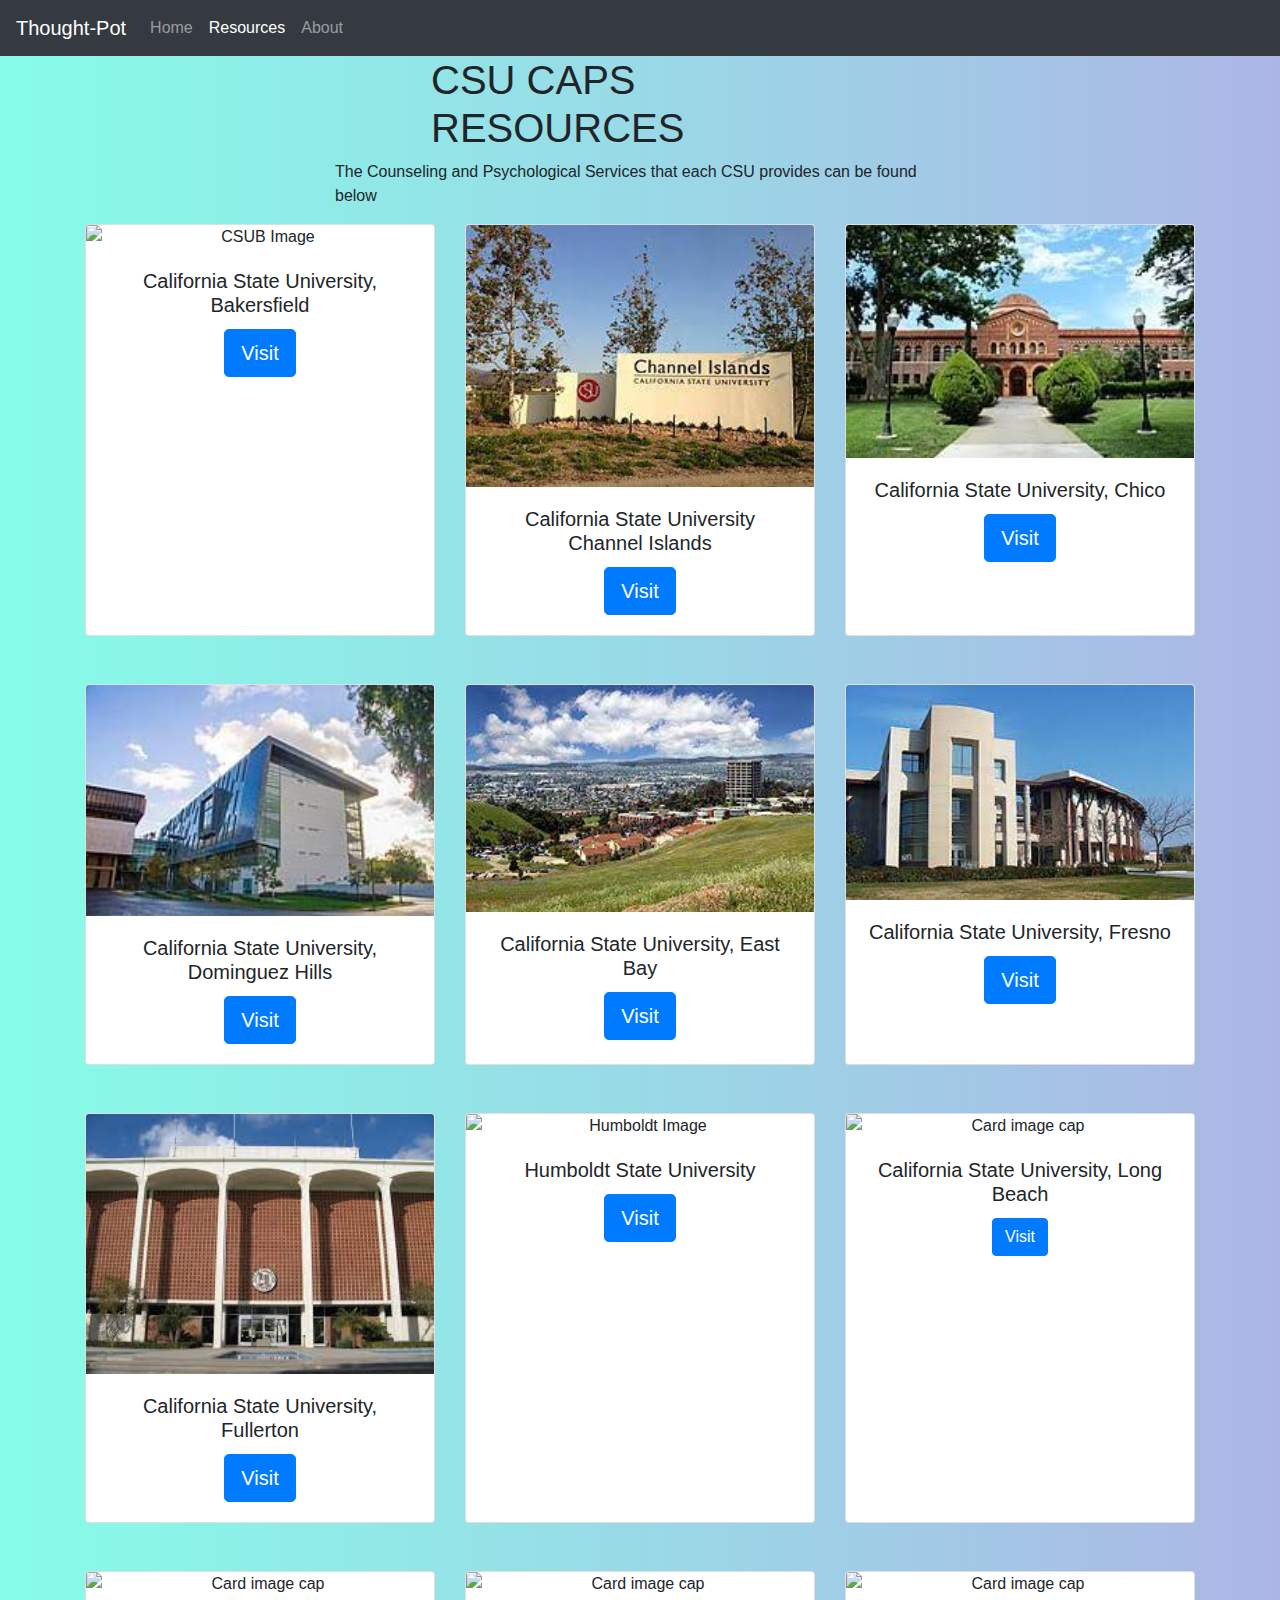
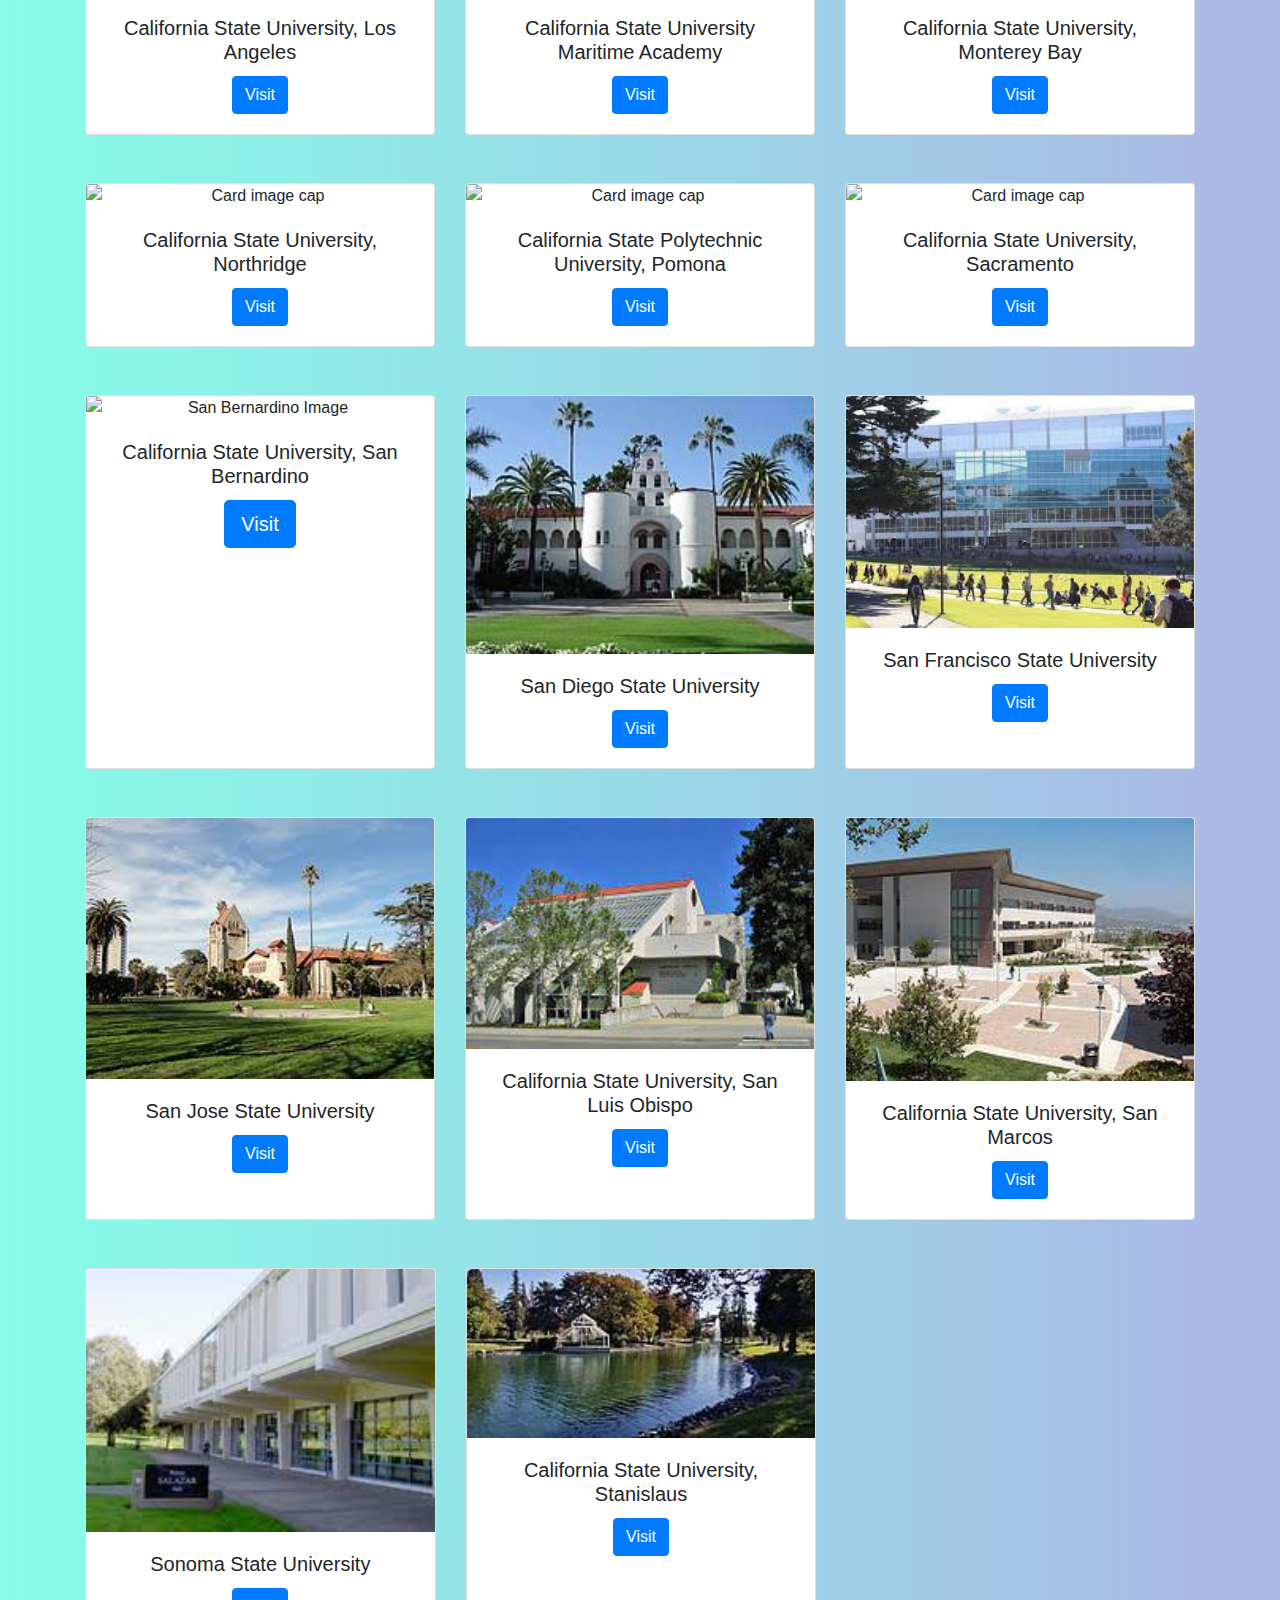
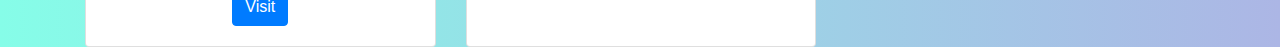
==== resources.html @ cb7fc3f7 "Merge pull request #2 from breanna-00/master" ====
<!DOCTYPE html>
<html lang="en">
<head>
    <meta charset="UTF-8">
    <meta http-equiv="X-UA-Compatible" content="IE=edge">
    <meta name="viewport" content="width=device-width, initial-scale=1.0">
    <title>Thought-Pot</title>
    <link rel="stylesheet" href="styles.css">
    <link rel="stylesheet" href="https://stackpath.bootstrapcdn.com/bootstrap/4.5.2/css/bootstrap.min.css" integrity="sha384-JcKb8q3iqJ61gNV9KGb8thSsNjpSL0n8PARn9HuZOnIxN0hoP+VmmDGMN5t9UJ0Z" crossorigin="anonymous">
    <link rel="stylesheet" href="https://cdnjs.cloudflare.com/ajax/libs/font-awesome/5.15.3/css/all.min.css" integrity="sha512-iBBXm8fW90+nuLcSKlbmrPcLa0OT92xO1BIsZ+ywDWZCvqsWgccV3gFoRBv0z+8dLJgyAHIhR35VZc2oM/gI1w==" crossorigin="anonymous" />
</head>
<body class="resources">
    <nav class="navbar navbar-expand-lg navbar-dark bg-dark">
        <a class="navbar-brand" href="#"><i class="fab fa-fw fa-pagelines"></i>Thought-Pot</a>
        <button class="navbar-toggler" type="button" data-toggle="collapse" data-target="#navbarSupportedContent" aria-controls="navbarSupportedContent" aria-expanded="false" aria-label="Toggle navigation">
          <span class="navbar-toggler-icon"></span>
        </button>
        
        <div class="collapse navbar-collapse" id="navbarSupportedContent">
          <ul class="navbar-nav mr-auto">
            <li class="nav-item">
              <a class="nav-link" href="/">Home</a>
            </li>
            <li class="nav-item">
              <a class="nav-link active" href="/resources.html">Resources</a>
            </li>
            <li class="nav-item">
                <a class="nav-link" href="/about.html">About</a>
              </li>
          </ul>
        </div>
    </nav>

    <div class="container mx-auto .title" style="width: 28rem;">
      <h1>CSU CAPS RESOURCES</h1>
    </div>

    <div class="container mx-auto .title" style="width: 40rem;">
      <p>The Counseling and Psychological Services that each CSU provides can be found below</p>
    </div>

    <div class="container mx-auto">
      <div class="card-deck">
        <div class="card">
            <img class="card-img-top" src="https://upload.wikimedia.org/wikipedia/commons/thumb/9/9c/Walter_Stiern_Library%2C_CSUB.jpg/250px-Walter_Stiern_Library%2C_CSUB.jpg" alt="CSUB Image">
            <div class="card-body">
              <h5 class="card-title">California State University, Bakersfield</h5>
              <a class="btn btn-primary btn-lg" href="https://www.csub.edu/counselingcenter/">Visit</a>
            </div>
        </div>

        <div class="card">
            <img class="card-img-top" src="[data-uri]" alt="CSU Channel Islands">
            <div class="card-body">
              <h5 class="card-title">California State University Channel Islands</h5>
              <a class="btn btn-primary btn-lg" href="https://www.csuci.edu/caps/">Visit</a>
            </div>
        </div>

        <div class="card">
            <img class="card-img-top" src="[data-uri]" alt="CSU Chico Image">
            <div class="card-body">
              <h5 class="card-title">California State University, Chico</h5>
              <a class="btn btn-primary btn-lg" href="https://www.csuchico.edu/counseling/">Visit</a>
            </div>
        </div>    
      </div>

      <div class="card-deck mt-5">
        <div class="card">
            <img class="card-img-top" src="[data-uri]" alt="CSU Dominguez Hills">
            <div class="card-body">
              <h5 class="card-title">California State University, Dominguez Hills</h5>
              <a class="btn btn-primary btn-lg" href="https://www.csudh.edu/sps/services-offered/">Visit</a>
            </div>
        </div>

        <div class="card">
            <img class="card-img-top" src="[data-uri]" alt="CSU East Bay Image">
            <div class="card-body">
              <h5 class="card-title">California State University, East Bay</h5>
              <a class="btn btn-primary btn-lg" href="https://www.csueastbay.edu/shcs/counseling/">Visit</a>
            </div>
        </div>

        <div class="card">
            <img class="card-img-top" src="[data-uri]" alt="Card image cap">
            <div class="card-body">
              <h5 class="card-title">California State University, Fresno</h5>
              <a class="btn btn-primary btn-lg" href="http://www.fresnostate.edu/studentaffairs/health/counseling/index.html">Visit</a>
            </div>
        </div>
      </div>

      <div class="card-deck mt-5">
        <div class="card">
            <img class="card-img-top" src="[data-uri]" alt="Card image cap">
            <div class="card-body">
              <h5 class="card-title">California State University, Fullerton</h5>
              <a class="btn btn-primary btn-lg" href="https://www.fullerton.edu/caps/">Visit</a>
            </div>
        </div>

        <div class="card">
            <img class="card-img-top" src="https://upload.wikimedia.org/wikipedia/commons/thumb/c/cd/Humboldt_State_University_Founders_Hall.jpg/250px-Humboldt_State_University_Founders_Hall.jpg" alt="Humboldt Image">
            <div class="card-body">
              <h5 class="card-title">Humboldt State University</h5>
              <a class="btn btn-primary btn-lg" href="https://counseling.humboldt.edu/counseling-psychological-services-new">Visit</a>
            </div>
        </div>

        <div class="card">
            <img class="card-img-top" src="https://upload.wikimedia.org/wikipedia/commons/thumb/c/c3/Walter_Pyramid.jpg/400px-Walter_Pyramid.jpg" alt="Card image cap">
            <div class="card-body">
              <h5 class="card-title">California State University, Long Beach</h5>
              <a
                href="http://web.csulb.edu/divisions/students/caps/"
                class="btn btn-primary"
                >Visit</a>
            </div>
        </div>
      </div>

      <div class="card-deck mt-5">
        <div class="card">
          <img
            class="card-img-top"
            src="https://upload.wikimedia.org/wikipedia/commons/thumb/5/5d/Cal_State_University%2C_Los_Angeles.jpg/440px-Cal_State_University%2C_Los_Angeles.jpg"
            alt="Card image cap">
          <div class="card-body">
            <h5 class="card-title">California State University, Los Angeles</h5>
            <a
              href="https://www.calstatela.edu/studenthealthcenter/caps"
              class="btn btn-primary"
              >Visit</a>
          </div>
        </div>
        
        <div class="card">
          <img
            class="card-img-top"
            src="https://upload.wikimedia.org/wikipedia/commons/thumb/e/ed/TS_Golden_Bear.JPG/440px-TS_Golden_Bear.JPG"
            alt="Card image cap">
          <div class="card-body">
            <h5 class="card-title">California State University Maritime Academy</h5>
            <a
              href="https://www.csum.edu/student-health-center/services/counseling-services/index.html"
              class="btn btn-primary"
              >Visit</a>
          </div>
        </div>

        <div class="card">
          <img
            class="card-img-top"
            src="https://upload.wikimedia.org/wikipedia/en/thumb/8/88/CSUMB_TanimuraConstruct.jpg/400px-CSUMB_TanimuraConstruct.jpg"
            alt="Card image cap">
          <div class="card-body">
            <h5 class="card-title">California State University, Monterey Bay</h5>
            <a
              href="https://csumb.edu/pgcc"
              class="btn btn-primary"
              >Visit</a>
          </div>
        </div>
      </div>
        
      <div class="card-deck mt-5">
        <div class="card">
          <img
            class="card-img-top"
            src="https://upload.wikimedia.org/wikipedia/commons/thumb/4/42/Manzanitas_Hall.JPG/600px-Manzanitas_Hall.JPG"
            alt="Card image cap">
          <div class="card-body">
            <h5 class="card-title">California State University, Northridge</h5>
            <a
              href="https://www.csun.edu/counseling"
              class="btn btn-primary"
              >Visit</a>
          </div>
        </div>

        <div class="card">
          <img
            class="card-img-top"
            src="https://upload.wikimedia.org/wikipedia/commons/thumb/d/d6/CalPoly_Stables.jpg/440px-CalPoly_Stables.jpg"
            alt="Card image cap">
          <div class="card-body">
            <h5 class="card-title">
              California State Polytechnic University, Pomona
            </h5>
            <a
              href="https://www.cpp.edu/caps/index.shtml"
              class="btn btn-primary"
              >Visit</a>
          </div>
        </div>

        <div class="card">
          <img
            class="card-img-top"
            src="https://upload.wikimedia.org/wikipedia/commons/thumb/6/69/Sac_State_North_Entrance.jpg/500px-Sac_State_North_Entrance.jpg"
            alt="Card image cap">
          <div class="card-body">
            <h5 class="card-title">California State University, Sacramento</h5>
            <a
              href="https://www.csus.edu/student-life/health-counseling/"
              class="btn btn-primary"
              >Visit</a>
          </div>
        </div>
      </div>
  
      <div class="card-deck mt-5">

        <div class="card">
          <img class="card-img-top" src="https://upload.wikimedia.org/wikipedia/commons/thumb/a/a6/Coussoulis_Arena.JPG/220px-Coussoulis_Arena.JPG" alt="San Bernardino Image">
          <div class="card-body">
            <h5 class="card-title">California State University, San Bernardino</h5>
            <a class="btn btn-primary btn-lg" href="https://www.csusb.edu/caps">Visit</a>
          </div>
        </div>

        <div class="card">
          <img class="card-img-top" src="[data-uri]" alt="SDSU">
          <div class="card-body">
            <h5 class="card-title">San Diego State University</h5>
            <a class="btn btn-primary btn-ig" href="https://sacd.sdsu.edu/cps">Visit</a>
          </div>
        </div>

        <div class="card">
          <img class="card-img-top" src="[data-uri]" alt="sfsu">
          <div class="card-body">
            <h5 class="card-title">San Francisco State University</h5>
            <a class="btn btn-primary btn-ig" href="https://psyservs.sfsu.edu/">Visit</a>
          </div>
        </div>

      </div>

    <div class="card-deck mt-5">
      <div class="card">
          <img class="card-img-top" src="[data-uri]" alt="SJSU">
          <div class="card-body">
            <h5 class="card-title">San Jose State University</h5>
            <a class="btn btn-primary btn-ig" href="https://sjsu.edu/counseling/">Visit</a>
          </div>
        </div>
      
      <div class="card">
          <img class="card-img-top" src="[data-uri]" alt="Card image cap">
          <div class="card-body">
            <h5 class="card-title">California State University, San Luis Obispo</h5>
            <a class="btn btn-primary btn-ig" href="https://chw.calpoly.edu/counseling">Visit</a>
          </div>
      </div>

      <div class="card">
          <img class="card-img-top" src="[data-uri]" alt="CSUSM">
          <div class="card-body">
            <h5 class="card-title">California State University, San Marcos</h5>
            <a class="btn btn-primary btn-ig" href="https://www.csusm.edu/counseling/index.html">Visit</a>
          </div>
      </div>

    </div>

    <div class="card-deck mt-5">
      <div class="card">
          <img class="card-img-top" src="[data-uri]" alt="SSU">
          <div class="card-body">
            <h5 class="card-title">Sonoma State University</h5>
            <a class="btn btn-primary btn-ig" href="https://caps.sonoma.edu/resources/self-care-wellness-tools">Visit</a>
          </div>
      </div>
      
      <div class="card">
          <img class="card-img-top" src="[data-uri]"alt="CSUS">
          <div class="card-body">
            <h5 class="card-title">California State University, Stanislaus</h5>
            <a class="btn btn-primary btn-ig" href="https://www.csustan.edu/counseling">Visit</a>
          </div>
      </div>

        <div class="col-lg">

        </div>
      </div>

    </div>


</body>
</html>
---- styles.css ----
/* Base Styles */
html {
    padding: 0;
    margin: 0;
}
a, li {
    list-style-type: none;
    text-decoration: none;
}
body {
    /* From uigradient.com */
    background: #5A3F37;  /* fallback for old browsers */
    background: -webkit-linear-gradient(to right, #2C7744, #5A3F37);  /* Chrome 10-25, Safari 5.1-6 */
    background: linear-gradient(to right, #2C7744, #5A3F37); /* W3C, IE 10+/ Edge, Firefox 16+, Chrome 26+, Opera 12+, Safari 7+ */    
}
/* Overrides */
.jumbotron {
    margin: 5% 10%;
}
.fab.fa-fw.fa-pagelines {
    color: #2C7744;
}
/* Media Queries */

body.resources {
    /* From uigradient.com */
    background: #acb6e5; /* fallback for old browsers */
    background: -webkit-linear-gradient(
      to right,
      #86fde8,
      #acb6e5
    ); /* Chrome 10-25, Safari 5.1-6 */
    background: linear-gradient(
      to right,
      #86fde8,
      #acb6e5
    ); /* W3C, IE 10+/ Edge, Firefox 16+, Chrome 26+, Opera 12+, Safari 7+ */
  }

.container.mx-auto .card {
    width: 18rem;
    text-align: center;
}

.container.mx-auto .title{
    text-align: center;
}
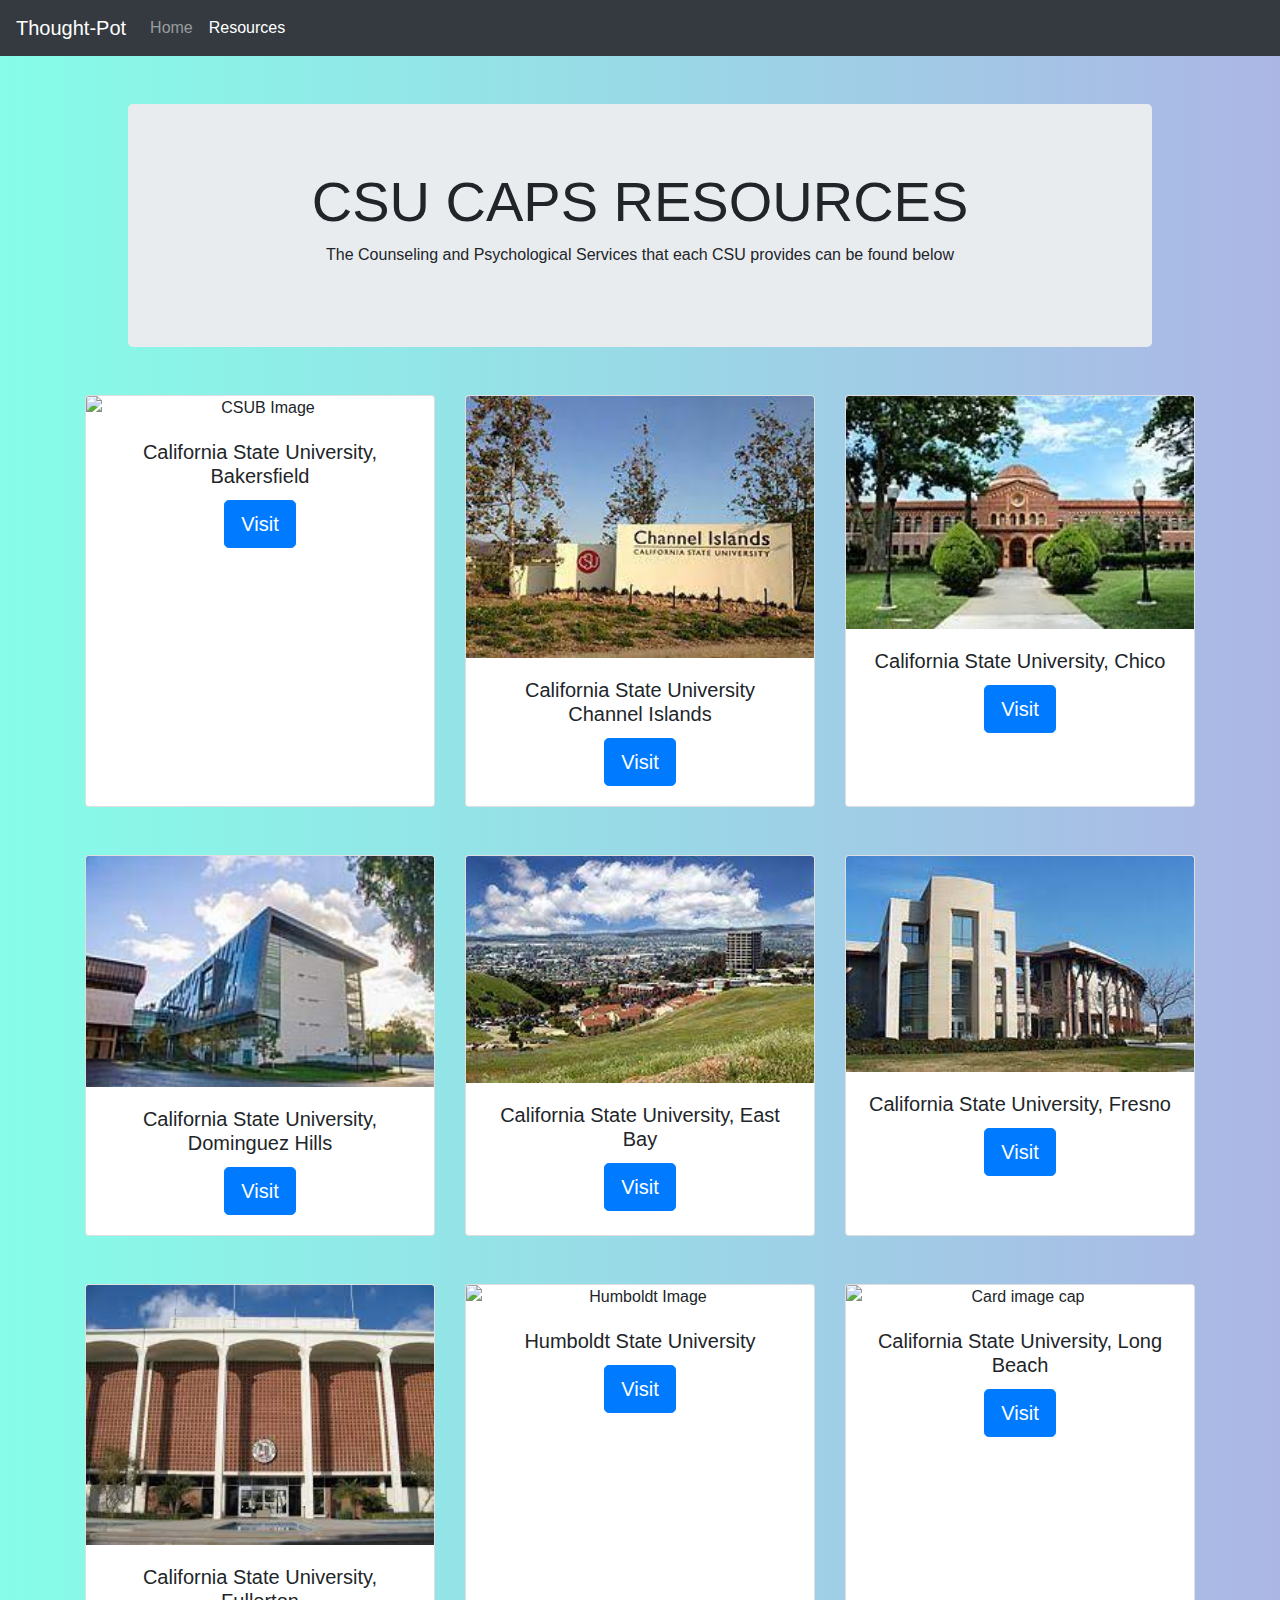
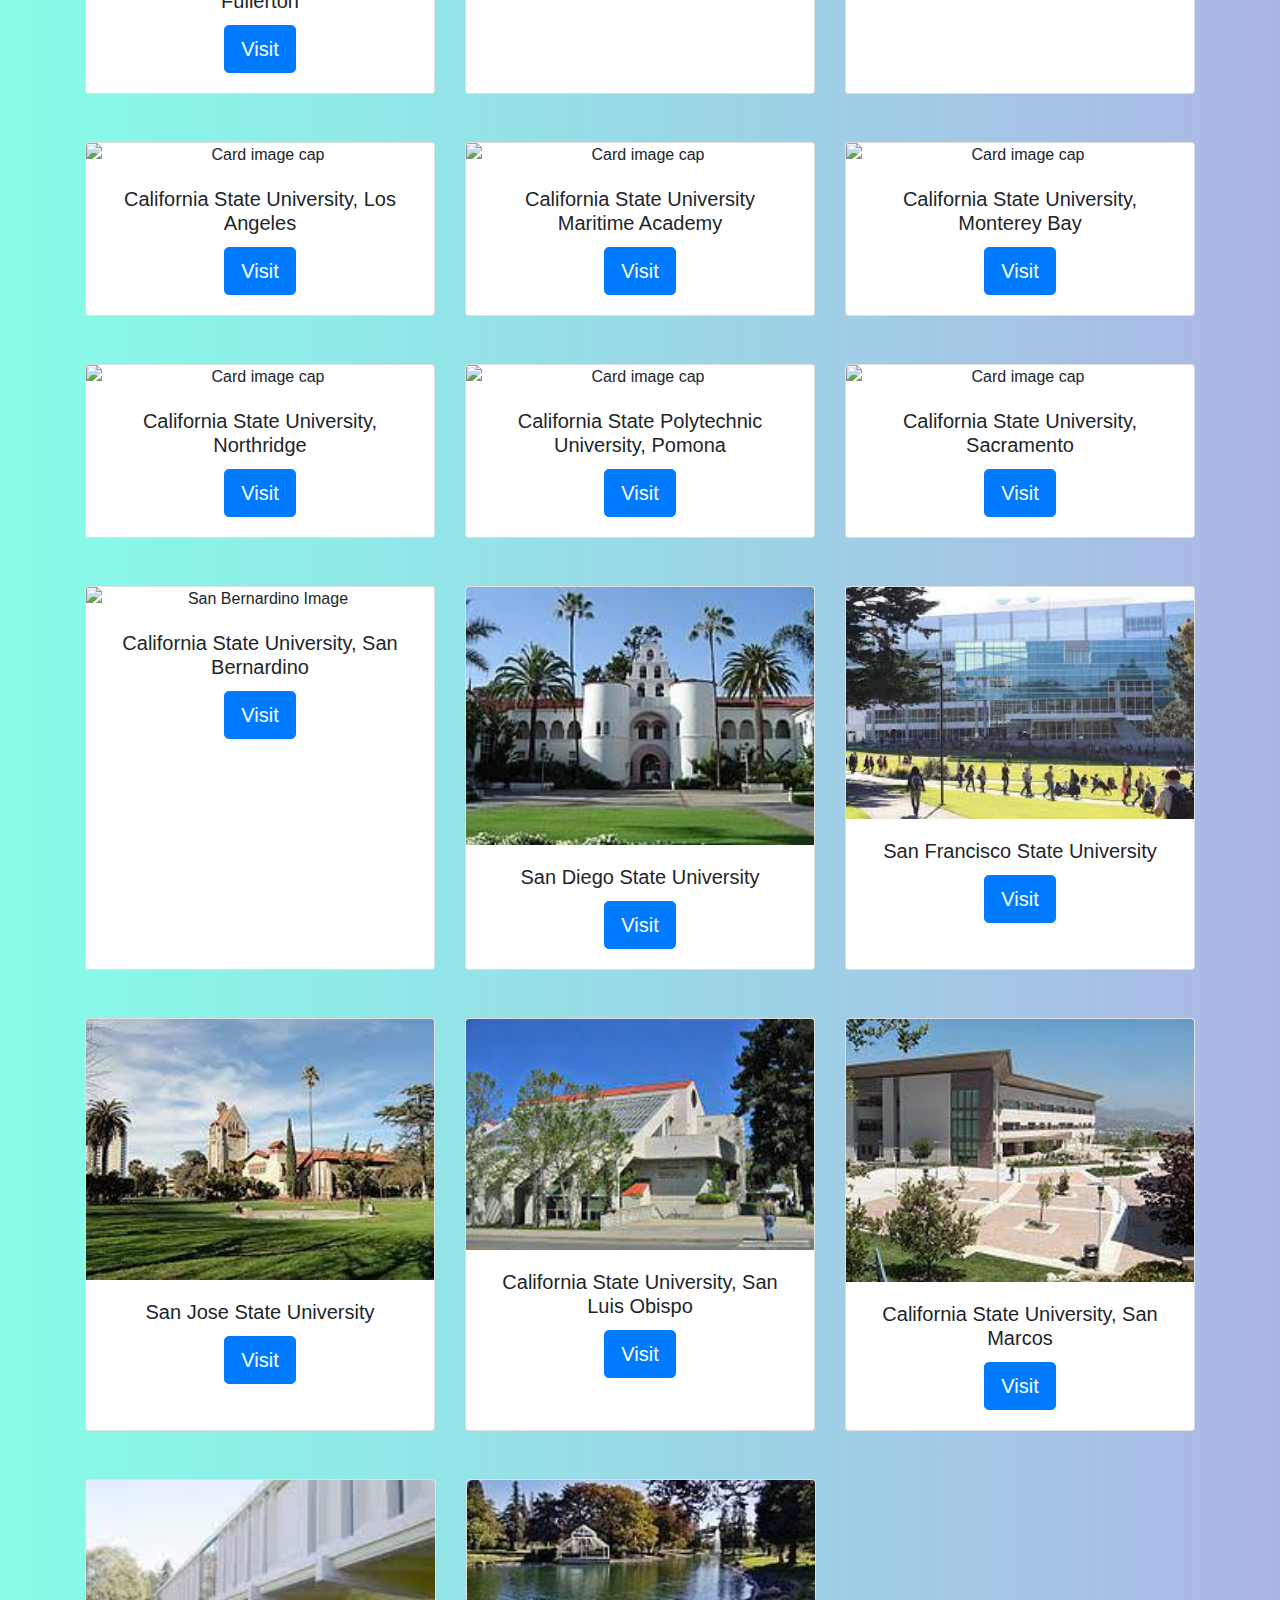
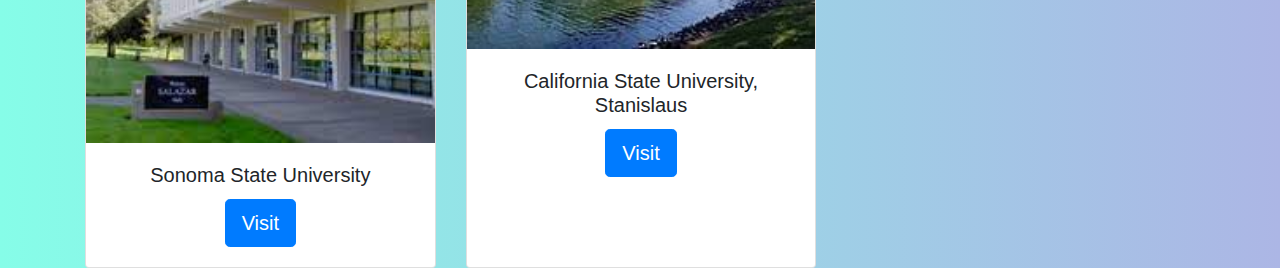
==== commit f434df6f: "finished project" ====
--- a/resources.html
+++ b/resources.html
@@ -5,6 +5,9 @@
     <meta http-equiv="X-UA-Compatible" content="IE=edge">
     <meta name="viewport" content="width=device-width, initial-scale=1.0">
     <title>Thought-Pot</title>
+    <link rel = "icon" href =  
+    "pot.jpg" 
+            type = "image/x-icon">
     <link rel="stylesheet" href="styles.css">
     <link rel="stylesheet" href="https://stackpath.bootstrapcdn.com/bootstrap/4.5.2/css/bootstrap.min.css" integrity="sha384-JcKb8q3iqJ61gNV9KGb8thSsNjpSL0n8PARn9HuZOnIxN0hoP+VmmDGMN5t9UJ0Z" crossorigin="anonymous">
     <link rel="stylesheet" href="https://cdnjs.cloudflare.com/ajax/libs/font-awesome/5.15.3/css/all.min.css" integrity="sha512-iBBXm8fW90+nuLcSKlbmrPcLa0OT92xO1BIsZ+ywDWZCvqsWgccV3gFoRBv0z+8dLJgyAHIhR35VZc2oM/gI1w==" crossorigin="anonymous" />
@@ -24,19 +27,13 @@
             <li class="nav-item">
               <a class="nav-link active" href="/resources.html">Resources</a>
             </li>
-            <li class="nav-item">
-                <a class="nav-link" href="/about.html">About</a>
-              </li>
           </ul>
         </div>
     </nav>
-
-    <div class="container mx-auto .title" style="width: 28rem;">
-      <h1>CSU CAPS RESOURCES</h1>
-    </div>
-
-    <div class="container mx-auto .title" style="width: 40rem;">
-      <p>The Counseling and Psychological Services that each CSU provides can be found below</p>
+    
+    <div class="jumbotron my-5">
+        <h1 class="display-4">CSU CAPS RESOURCES</h1>
+        <p>The Counseling and Psychological Services that each CSU provides can be found below</p>
     </div>
 
     <div class="container mx-auto">
@@ -45,7 +42,7 @@
             <img class="card-img-top" src="https://upload.wikimedia.org/wikipedia/commons/thumb/9/9c/Walter_Stiern_Library%2C_CSUB.jpg/250px-Walter_Stiern_Library%2C_CSUB.jpg" alt="CSUB Image">
             <div class="card-body">
               <h5 class="card-title">California State University, Bakersfield</h5>
-              <a class="btn btn-primary btn-lg" href="https://www.csub.edu/counselingcenter/">Visit</a>
+              <a class="btn btn-primary btn-lg" target="_blank" href="https://www.csub.edu/counselingcenter/">Visit</a>
             </div>
         </div>
 
@@ -53,7 +50,7 @@
             <img class="card-img-top" src="[data-uri]" alt="CSU Channel Islands">
             <div class="card-body">
               <h5 class="card-title">California State University Channel Islands</h5>
-              <a class="btn btn-primary btn-lg" href="https://www.csuci.edu/caps/">Visit</a>
+              <a class="btn btn-primary btn-lg" target="_blank" href="https://www.csuci.edu/caps/">Visit</a>
             </div>
         </div>
 
@@ -61,7 +58,7 @@
             <img class="card-img-top" src="[data-uri]" alt="CSU Chico Image">
             <div class="card-body">
               <h5 class="card-title">California State University, Chico</h5>
-              <a class="btn btn-primary btn-lg" href="https://www.csuchico.edu/counseling/">Visit</a>
+              <a class="btn btn-primary btn-lg" target="_blank" href="https://www.csuchico.edu/counseling/">Visit</a>
             </div>
         </div>    
       </div>
@@ -71,7 +68,7 @@
             <img class="card-img-top" src="[data-uri]" alt="CSU Dominguez Hills">
             <div class="card-body">
               <h5 class="card-title">California State University, Dominguez Hills</h5>
-              <a class="btn btn-primary btn-lg" href="https://www.csudh.edu/sps/services-offered/">Visit</a>
+              <a class="btn btn-primary btn-lg" target="_blank" href="https://www.csudh.edu/sps/services-offered/">Visit</a>
             </div>
         </div>
 
@@ -79,7 +76,7 @@
             <img class="card-img-top" src="[data-uri]" alt="CSU East Bay Image">
             <div class="card-body">
               <h5 class="card-title">California State University, East Bay</h5>
-              <a class="btn btn-primary btn-lg" href="https://www.csueastbay.edu/shcs/counseling/">Visit</a>
+              <a class="btn btn-primary btn-lg" target="_blank" href="https://www.csueastbay.edu/shcs/counseling/">Visit</a>
             </div>
         </div>
 
@@ -87,7 +84,7 @@
             <img class="card-img-top" src="[data-uri]" alt="Card image cap">
             <div class="card-body">
               <h5 class="card-title">California State University, Fresno</h5>
-              <a class="btn btn-primary btn-lg" href="http://www.fresnostate.edu/studentaffairs/health/counseling/index.html">Visit</a>
+              <a class="btn btn-primary btn-lg" target="_blank" href="http://www.fresnostate.edu/studentaffairs/health/counseling/index.html">Visit</a>
             </div>
         </div>
       </div>
@@ -97,7 +94,7 @@
             <img class="card-img-top" src="[data-uri]" alt="Card image cap">
             <div class="card-body">
               <h5 class="card-title">California State University, Fullerton</h5>
-              <a class="btn btn-primary btn-lg" href="https://www.fullerton.edu/caps/">Visit</a>
+              <a class="btn btn-primary btn-lg" target="_blank" href="https://www.fullerton.edu/caps/">Visit</a>
             </div>
         </div>
 
@@ -105,7 +102,7 @@
             <img class="card-img-top" src="https://upload.wikimedia.org/wikipedia/commons/thumb/c/cd/Humboldt_State_University_Founders_Hall.jpg/250px-Humboldt_State_University_Founders_Hall.jpg" alt="Humboldt Image">
             <div class="card-body">
               <h5 class="card-title">Humboldt State University</h5>
-              <a class="btn btn-primary btn-lg" href="https://counseling.humboldt.edu/counseling-psychological-services-new">Visit</a>
+              <a class="btn btn-primary btn-lg" target="_blank" href="https://counseling.humboldt.edu/counseling-psychological-services-new">Visit</a>
             </div>
         </div>
 
@@ -115,7 +112,7 @@
               <h5 class="card-title">California State University, Long Beach</h5>
               <a
                 href="http://web.csulb.edu/divisions/students/caps/"
-                class="btn btn-primary"
+                class="btn btn-primary btn-lg" target="_blank"
                 >Visit</a>
             </div>
         </div>
@@ -131,7 +128,7 @@
             <h5 class="card-title">California State University, Los Angeles</h5>
             <a
               href="https://www.calstatela.edu/studenthealthcenter/caps"
-              class="btn btn-primary"
+              class="btn btn-primary btn-lg" target="_blank"
               >Visit</a>
           </div>
         </div>
@@ -145,7 +142,7 @@
             <h5 class="card-title">California State University Maritime Academy</h5>
             <a
               href="https://www.csum.edu/student-health-center/services/counseling-services/index.html"
-              class="btn btn-primary"
+              class="btn btn-primary btn-lg" target="_blank"
               >Visit</a>
           </div>
         </div>
@@ -159,7 +156,7 @@
             <h5 class="card-title">California State University, Monterey Bay</h5>
             <a
               href="https://csumb.edu/pgcc"
-              class="btn btn-primary"
+              class="btn btn-primary btn-lg" target="_blank"
               >Visit</a>
           </div>
         </div>
@@ -175,7 +172,7 @@
             <h5 class="card-title">California State University, Northridge</h5>
             <a
               href="https://www.csun.edu/counseling"
-              class="btn btn-primary"
+              class="btn btn-primary btn-lg" target="_blank"
               >Visit</a>
           </div>
         </div>
@@ -191,7 +188,7 @@
             </h5>
             <a
               href="https://www.cpp.edu/caps/index.shtml"
-              class="btn btn-primary"
+              class="btn btn-primary btn-lg" target="_blank"
               >Visit</a>
           </div>
         </div>
@@ -205,7 +202,7 @@
             <h5 class="card-title">California State University, Sacramento</h5>
             <a
               href="https://www.csus.edu/student-life/health-counseling/"
-              class="btn btn-primary"
+              class="btn btn-primary btn-lg" target="_blank"
               >Visit</a>
           </div>
         </div>
@@ -217,7 +214,7 @@
           <img class="card-img-top" src="https://upload.wikimedia.org/wikipedia/commons/thumb/a/a6/Coussoulis_Arena.JPG/220px-Coussoulis_Arena.JPG" alt="San Bernardino Image">
           <div class="card-body">
             <h5 class="card-title">California State University, San Bernardino</h5>
-            <a class="btn btn-primary btn-lg" href="https://www.csusb.edu/caps">Visit</a>
+            <a class="btn btn-primary btn-lg" target="_blank" href="https://www.csusb.edu/caps">Visit</a>
           </div>
         </div>
 
@@ -225,7 +222,7 @@
           <img class="card-img-top" src="[data-uri]" alt="SDSU">
           <div class="card-body">
             <h5 class="card-title">San Diego State University</h5>
-            <a class="btn btn-primary btn-ig" href="https://sacd.sdsu.edu/cps">Visit</a>
+            <a class="btn btn-primary btn-lg" target="_blank" href="https://sacd.sdsu.edu/cps">Visit</a>
           </div>
         </div>
 
@@ -233,7 +230,7 @@
           <img class="card-img-top" src="[data-uri]" alt="sfsu">
           <div class="card-body">
             <h5 class="card-title">San Francisco State University</h5>
-            <a class="btn btn-primary btn-ig" href="https://psyservs.sfsu.edu/">Visit</a>
+            <a class="btn btn-primary btn-lg" target="_blank" href="https://psyservs.sfsu.edu/">Visit</a>
           </div>
         </div>
 
@@ -244,7 +241,7 @@
           <img class="card-img-top" src="[data-uri]" alt="SJSU">
           <div class="card-body">
             <h5 class="card-title">San Jose State University</h5>
-            <a class="btn btn-primary btn-ig" href="https://sjsu.edu/counseling/">Visit</a>
+            <a class="btn btn-primary btn-lg" target="_blank" href="https://sjsu.edu/counseling/">Visit</a>
           </div>
         </div>
       
@@ -252,7 +249,7 @@
           <img class="card-img-top" src="[data-uri]" alt="Card image cap">
           <div class="card-body">
             <h5 class="card-title">California State University, San Luis Obispo</h5>
-            <a class="btn btn-primary btn-ig" href="https://chw.calpoly.edu/counseling">Visit</a>
+            <a class="btn btn-primary btn-lg" target="_blank" href="https://chw.calpoly.edu/counseling">Visit</a>
           </div>
       </div>
 
@@ -260,7 +257,7 @@
           <img class="card-img-top" src="[data-uri]" alt="CSUSM">
           <div class="card-body">
             <h5 class="card-title">California State University, San Marcos</h5>
-            <a class="btn btn-primary btn-ig" href="https://www.csusm.edu/counseling/index.html">Visit</a>
+            <a class="btn btn-primary btn-lg" target="_blank" href="https://www.csusm.edu/counseling/index.html">Visit</a>
           </div>
       </div>
 
@@ -271,7 +268,7 @@
           <img class="card-img-top" src="[data-uri]" alt="SSU">
           <div class="card-body">
             <h5 class="card-title">Sonoma State University</h5>
-            <a class="btn btn-primary btn-ig" href="https://caps.sonoma.edu/resources/self-care-wellness-tools">Visit</a>
+            <a class="btn btn-primary btn-lg" target="_blank" href="https://caps.sonoma.edu/resources/self-care-wellness-tools">Visit</a>
           </div>
       </div>
       
@@ -279,17 +276,11 @@
           <img class="card-img-top" src="[data-uri]"alt="CSUS">
           <div class="card-body">
             <h5 class="card-title">California State University, Stanislaus</h5>
-            <a class="btn btn-primary btn-ig" href="https://www.csustan.edu/counseling">Visit</a>
-          </div>
-      </div>
-
-        <div class="col-lg">
-
-        </div>
-      </div>
-
+            <a class="btn btn-primary btn-lg" target="_blank" href="https://www.csustan.edu/counseling">Visit</a>
+          </div>
+      </div>
+      <div class="col-lg"></div>
+      </div>
     </div>
-
-
 </body>
 </html>--- a/styles.css
+++ b/styles.css
@@ -16,6 +16,7 @@
 /* Overrides */
 .jumbotron {
     margin: 5% 10%;
+    text-align: center;
 }
 .fab.fa-fw.fa-pagelines {
     color: #2C7744;
